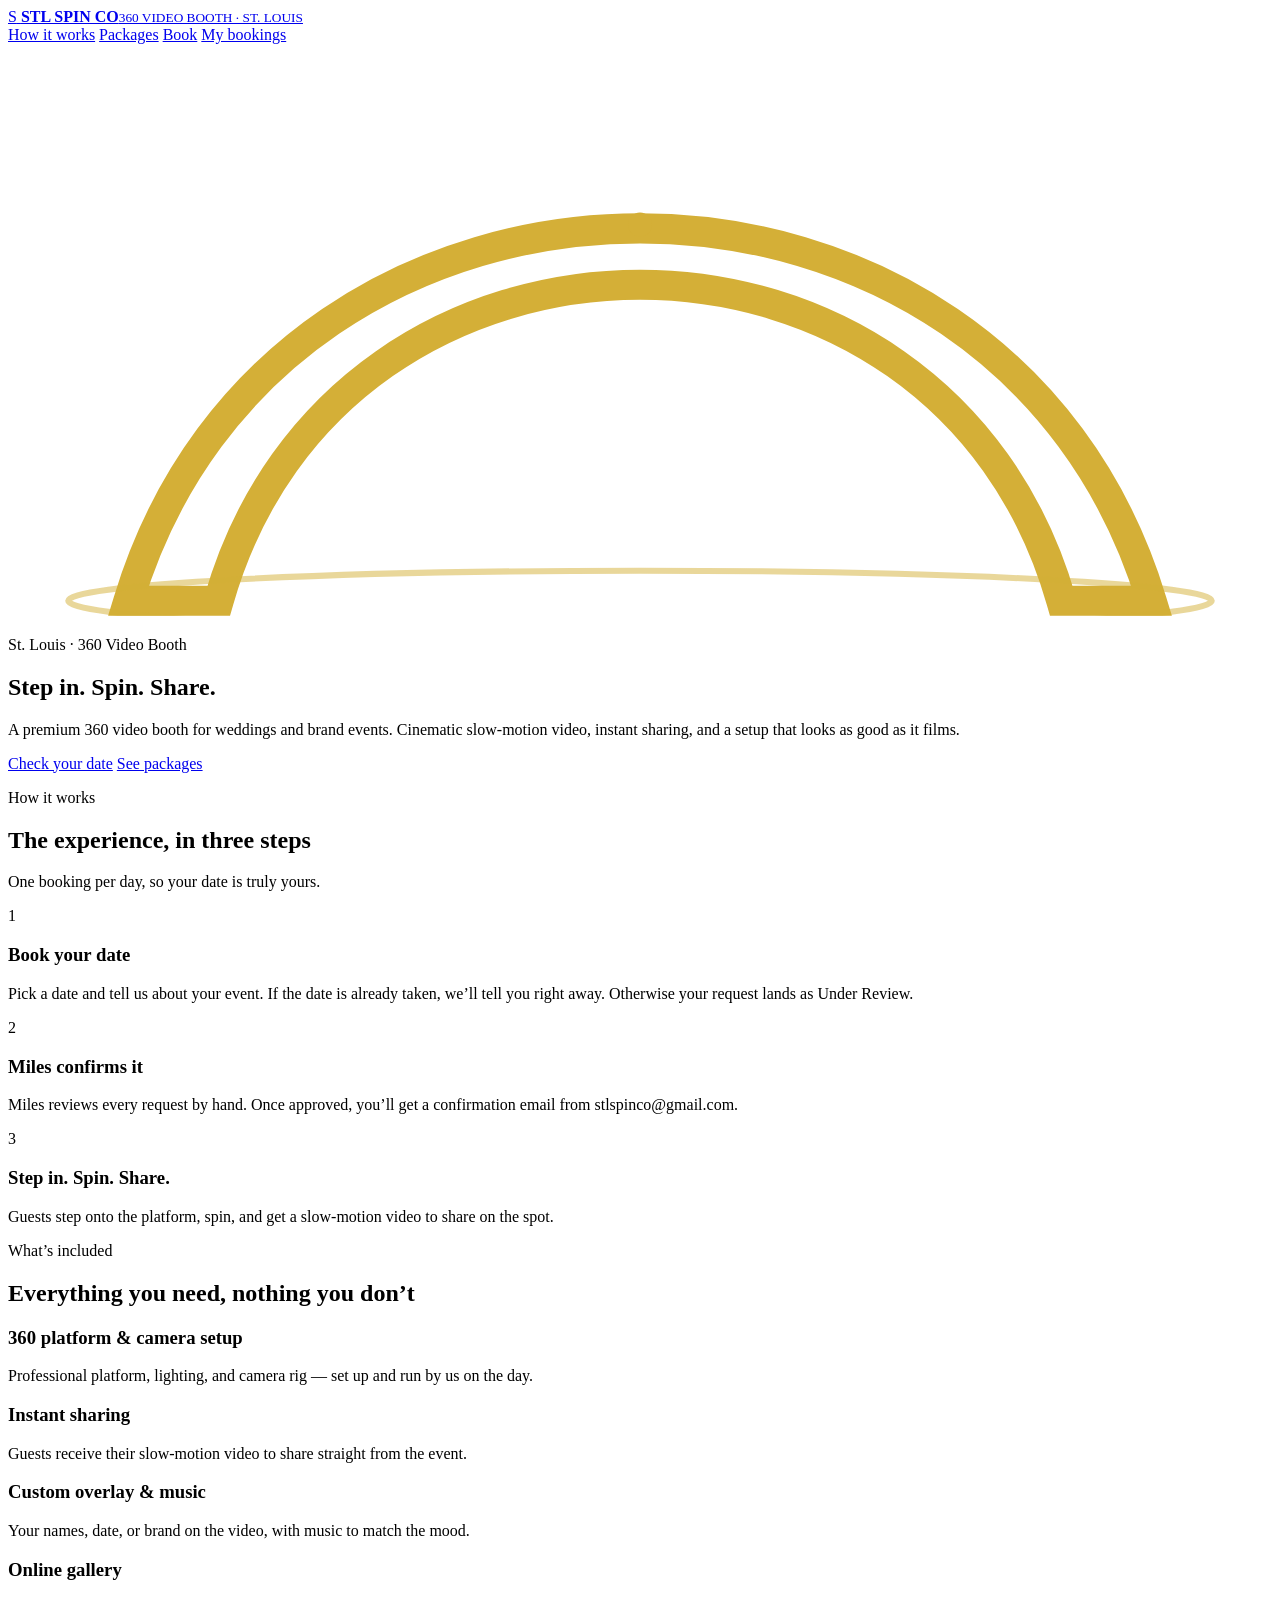
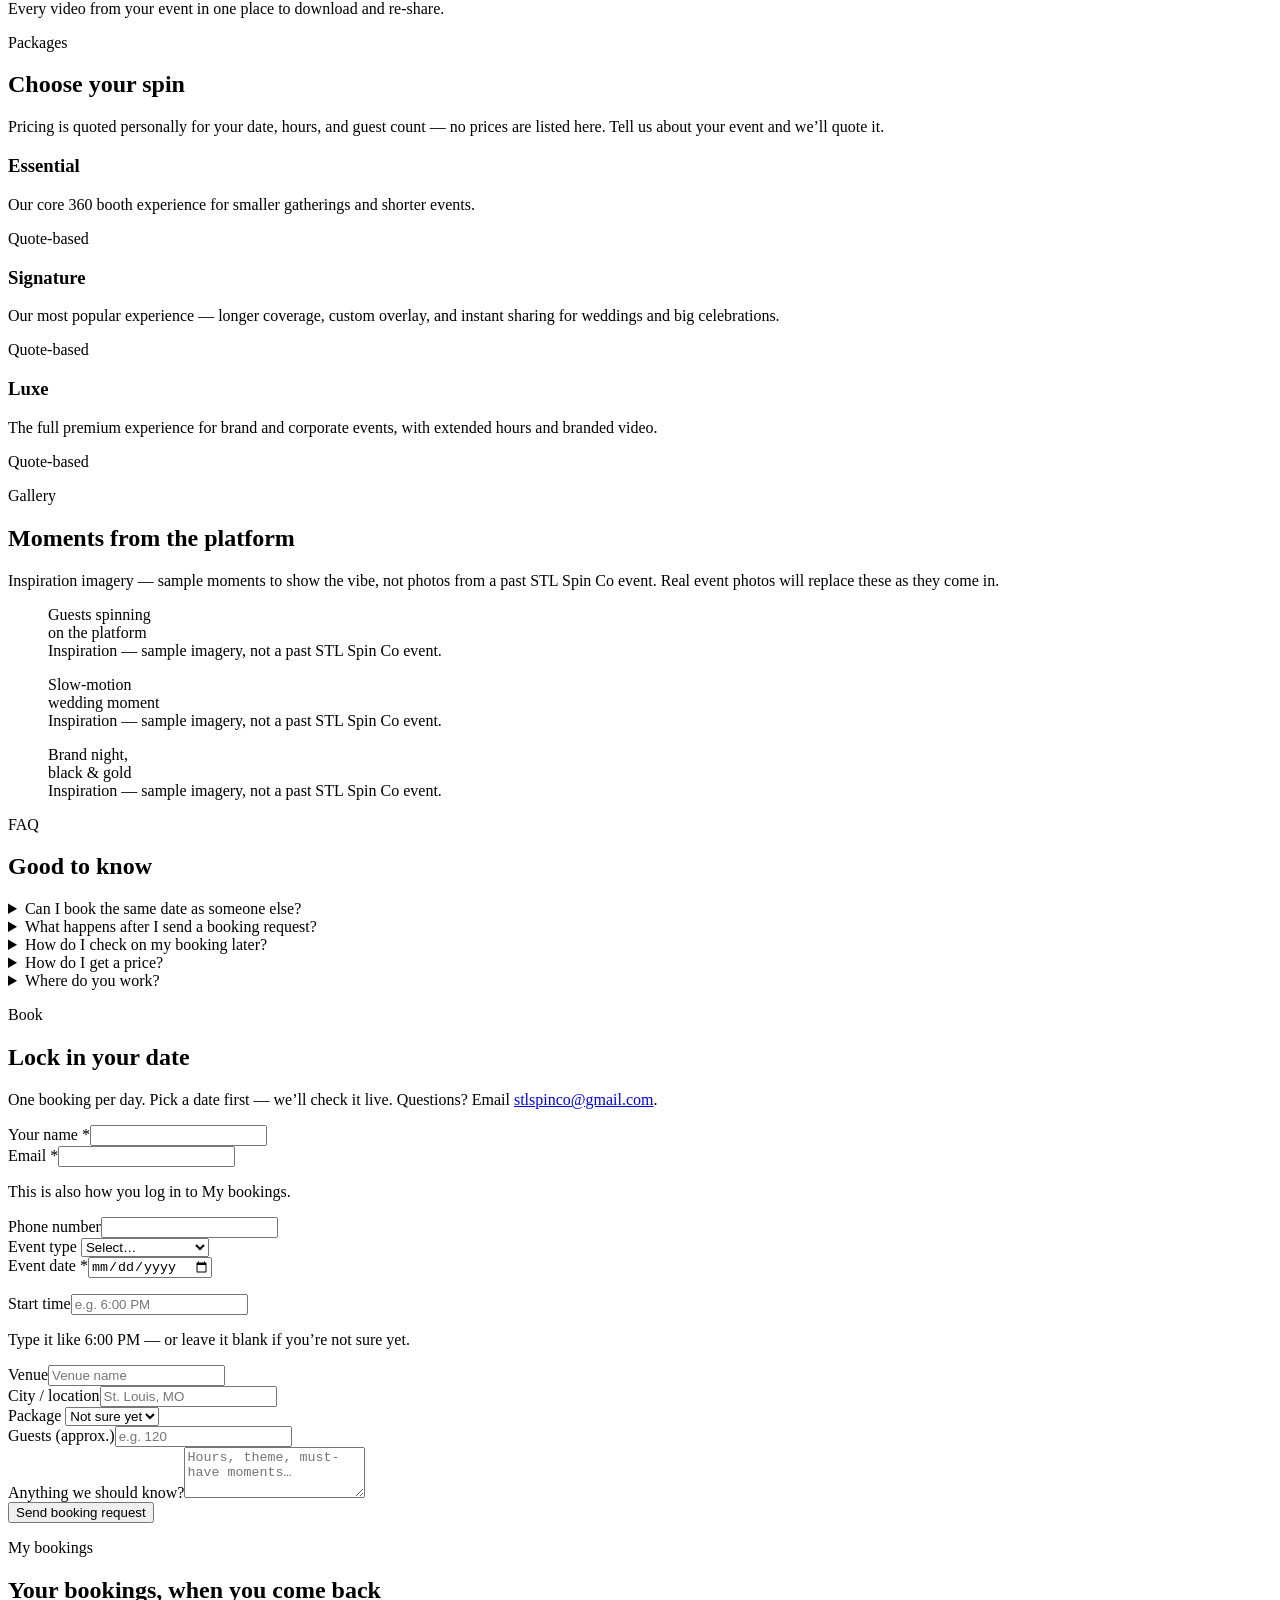
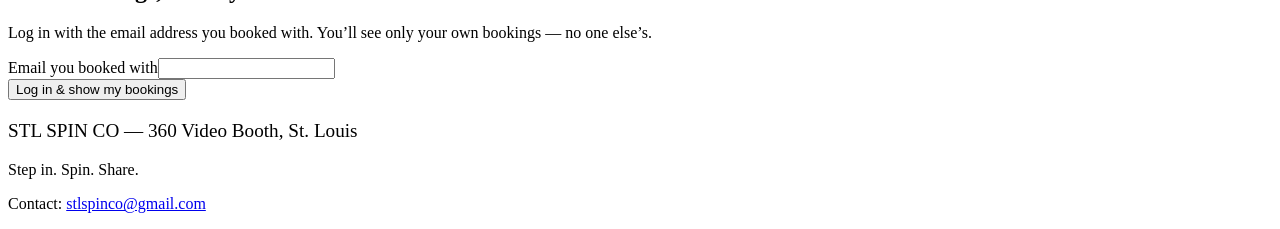
==== public/index.html @ 13b83026 "Add public site files" ====
<!DOCTYPE html>
<html lang="en">
<head>
<meta charset="utf-8">
<meta name="viewport" content="width=device-width, initial-scale=1">
<title>STL Spin Co — 360 Video Booth, St. Louis</title>
<meta name="description" content="STL Spin Co is a premium 360 video booth for weddings and brand events in St. Louis. Step in. Spin. Share.">
<link rel="stylesheet" href="/styles.css">
</head>
<body>
<header class="site">
  <div class="wrap">
    <a class="brand" href="/">
      <span class="mark">S</span>
      <span><b>STL SPIN CO</b><small>360 VIDEO BOOTH &middot; ST. LOUIS</small></span>
    </a>
    <nav>
      <a href="#how">How it works</a>
      <a href="#packages" class="hide-sm">Packages</a>
      <a href="#book">Book</a>
      <a href="#my-bookings">My bookings</a>
    </nav>
  </div>
</header>

<main>
  <!-- Hero -->
  <section class="hero">
    <div class="wrap">
      <!-- Gateway Arch motif, drawn in-page (no stock photo claimed as ours) -->
      <svg class="arch" viewBox="0 0 420 190" role="img" aria-label="Gateway Arch silhouette">
        <path d="M40 185 C 90 20, 330 20, 380 185 L 350 185 C 310 45, 110 45, 70 185 Z" fill="none" stroke="#d4af37" stroke-width="10"/>
        <ellipse cx="210" cy="185" rx="190" ry="10" fill="none" stroke="#d4af37" stroke-width="2" opacity=".5"/>
        <circle cx="210" cy="60" r="4" fill="#d4af37"/>
      </svg>
      <p class="eyebrow">St. Louis &middot; 360 Video Booth</p>
      <h1>Step in. Spin. <span class="gold">Share.</span></h1>
      <p class="lede">A premium 360 video booth for weddings and brand events. Cinematic slow-motion video, instant sharing, and a setup that looks as good as it films.</p>
      <a class="btn" href="#book">Check your date</a>
      <a class="btn ghost" href="#packages">See packages</a>
    </div>
  </section>

  <!-- How it works -->
  <section id="how">
    <div class="wrap">
      <p class="eyebrow">How it works</p>
      <h2>The experience, <span class="gold">in three steps</span></h2>
      <p class="sub">One booking per day, so your date is truly yours.</p>
      <div class="grid cols-3">
        <div class="card"><div class="step-num">1</div><h3>Book your date</h3><p>Pick a date and tell us about your event. If the date is already taken, we&rsquo;ll tell you right away. Otherwise your request lands as Under Review.</p></div>
        <div class="card"><div class="step-num">2</div><h3>Miles confirms it</h3><p>Miles reviews every request by hand. Once approved, you&rsquo;ll get a confirmation email from stlspinco@gmail.com.</p></div>
        <div class="card"><div class="step-num">3</div><h3>Step in. Spin. Share.</h3><p>Guests step onto the platform, spin, and get a slow-motion video to share on the spot.</p></div>
      </div>
    </div>
  </section>

  <!-- What's included -->
  <section id="included">
    <div class="wrap">
      <p class="eyebrow">What&rsquo;s included</p>
      <h2>Everything you need, <span class="gold">nothing you don&rsquo;t</span></h2>
      <div class="grid cols-2">
        <div class="card"><h3>360 platform &amp; camera setup</h3><p>Professional platform, lighting, and camera rig — set up and run by us on the day.</p></div>
        <div class="card"><h3>Instant sharing</h3><p>Guests receive their slow-motion video to share straight from the event.</p></div>
        <div class="card"><h3>Custom overlay &amp; music</h3><p>Your names, date, or brand on the video, with music to match the mood.</p></div>
        <div class="card"><h3>Online gallery</h3><p>Every video from your event in one place to download and re-share.</p></div>
      </div>
    </div>
  </section>

  <!-- Packages -->
  <section id="packages">
    <div class="wrap">
      <p class="eyebrow">Packages</p>
      <h2>Choose your <span class="gold">spin</span></h2>
      <p class="sub">Pricing is quoted personally for your date, hours, and guest count — no prices are listed here. Tell us about your event and we&rsquo;ll quote it.</p>
      <div class="grid cols-3">
        <div class="card"><h3>Essential</h3><p>Our core 360 booth experience for smaller gatherings and shorter events.</p><p class="price">Quote-based</p></div>
        <div class="card"><h3>Signature</h3><p>Our most popular experience — longer coverage, custom overlay, and instant sharing for weddings and big celebrations.</p><p class="price">Quote-based</p></div>
        <div class="card"><h3>Luxe</h3><p>The full premium experience for brand and corporate events, with extended hours and branded video.</p><p class="price">Quote-based</p></div>
      </div>
    </div>
  </section>

  <!-- Gallery — inspiration / sample imagery only -->
  <section id="gallery">
    <div class="wrap">
      <p class="eyebrow">Gallery</p>
      <h2>Moments from the <span class="gold">platform</span></h2>
      <p class="sub">Inspiration imagery — sample moments to show the vibe, not photos from a past STL Spin Co event. Real event photos will replace these as they come in.</p>
      <div class="grid cols-3 gallery">
        <figure><div class="ph">Guests spinning<br>on the platform</div><figcaption>Inspiration — sample imagery, not a past STL Spin Co event.</figcaption></figure>
        <figure><div class="ph">Slow-motion<br>wedding moment</div><figcaption>Inspiration — sample imagery, not a past STL Spin Co event.</figcaption></figure>
        <figure><div class="ph">Brand night,<br>black &amp; gold</div><figcaption>Inspiration — sample imagery, not a past STL Spin Co event.</figcaption></figure>
      </div>
    </div>
  </section>

  <!-- FAQ -->
  <section id="faq">
    <div class="wrap">
      <p class="eyebrow">FAQ</p>
      <h2>Good to know</h2>
      <details><summary>Can I book the same date as someone else?</summary><p>No — we take one booking per day. If your date is already taken, the form will tell you right away and your request will be auto-declined.</p></details>
      <details><summary>What happens after I send a booking request?</summary><p>It lands as Under Review. Miles reviews it by hand and, once approved, you&rsquo;ll get a confirmation email from <a href="mailto:stlspinco@gmail.com">stlspinco@gmail.com</a>.</p></details>
      <details><summary>How do I check on my booking later?</summary><p>Use My bookings below — log in with the email address you booked with and you&rsquo;ll see only your own bookings and their status.</p></details>
      <details><summary>How do I get a price?</summary><p>Pricing is quoted personally. Send a booking request with your date, hours, and guest count, or email <a href="mailto:stlspinco@gmail.com">stlspinco@gmail.com</a>.</p></details>
      <details><summary>Where do you work?</summary><p>St. Louis and the surrounding area.</p></details>
    </div>
  </section>

  <!-- Booking form -->
  <section id="book">
    <div class="wrap">
      <p class="eyebrow">Book</p>
      <h2>Lock in your <span class="gold">date</span></h2>
      <p class="sub">One booking per day. Pick a date first — we&rsquo;ll check it live. Questions? Email <a href="mailto:stlspinco@gmail.com">stlspinco@gmail.com</a>.</p>
      <form id="booking-form">
        <div class="form-grid">
          <div><label for="f-name">Your name *</label><input id="f-name" name="name" required autocomplete="name"></div>
          <div><label for="f-email">Email *</label><input id="f-email" name="email" type="email" required autocomplete="email"><p class="hint">This is also how you log in to My bookings.</p></div>
          <div><label for="f-phone">Phone number</label><input id="f-phone" name="phone" type="tel" autocomplete="tel"></div>
          <div><label for="f-type">Event type</label>
            <select id="f-type" name="eventType">
              <option value="">Select…</option><option>Wedding</option><option>Corporate / Brand</option><option>Birthday</option><option>Party</option><option>Other</option>
            </select>
          </div>
          <div><label for="f-date">Event date *</label><input id="f-date" name="eventDate" type="date" required><p class="hint" id="date-hint"></p></div>
          <div><label for="f-time">Start time</label><input id="f-time" name="startTime" type="text" placeholder="e.g. 6:00 PM"><p class="hint">Type it like 6:00 PM — or leave it blank if you&rsquo;re not sure yet.</p></div>
          <div><label for="f-venue">Venue</label><input id="f-venue" name="venue" placeholder="Venue name"></div>
          <div><label for="f-city">City / location</label><input id="f-city" name="city" placeholder="St. Louis, MO"></div>
          <div><label for="f-package">Package</label>
            <select id="f-package" name="package">
              <option value="">Not sure yet</option><option>Essential</option><option>Signature</option><option>Luxe</option>
            </select>
          </div>
          <div><label for="f-guests">Guests (approx.)</label><input id="f-guests" name="guests" inputmode="numeric" placeholder="e.g. 120"></div>
        </div>
        <div><label for="f-message">Anything we should know?</label><textarea id="f-message" name="message" rows="3" placeholder="Hours, theme, must-have moments…"></textarea></div>
        <div><button class="btn" type="submit" id="submit-btn">Send booking request</button></div>
      </form>
      <div class="notice" id="booking-notice" role="status"></div>
    </div>
  </section>

  <!-- My bookings -->
  <section id="my-bookings">
    <div class="wrap">
      <p class="eyebrow">My bookings</p>
      <h2>Your bookings, <span class="gold">when you come back</span></h2>
      <p class="sub">Log in with the email address you booked with. You&rsquo;ll see only your own bookings — no one else&rsquo;s.</p>
      <form id="my-bookings-form">
        <div class="form-grid">
          <div><label for="m-email">Email you booked with</label><input id="m-email" type="email" required autocomplete="email"></div>
          <div style="align-self:end"><button class="btn" type="submit">Log in &amp; show my bookings</button></div>
        </div>
      </form>
      <div class="notice" id="my-notice" role="status"></div>
      <div id="my-list" style="margin-top:20px"></div>
    </div>
  </section>
</main>

<footer>
  <div class="wrap">
    <p class="serif" style="font-size:1.2rem;color:var(--ivory)">STL SPIN CO — 360 Video Booth, St. Louis</p>
    <p>Step in. Spin. Share.</p>
    <p>Contact: <a href="mailto:stlspinco@gmail.com">stlspinco@gmail.com</a></p>
  </div>
</footer>

<script src="/app.js"></script>
</body>
</html>
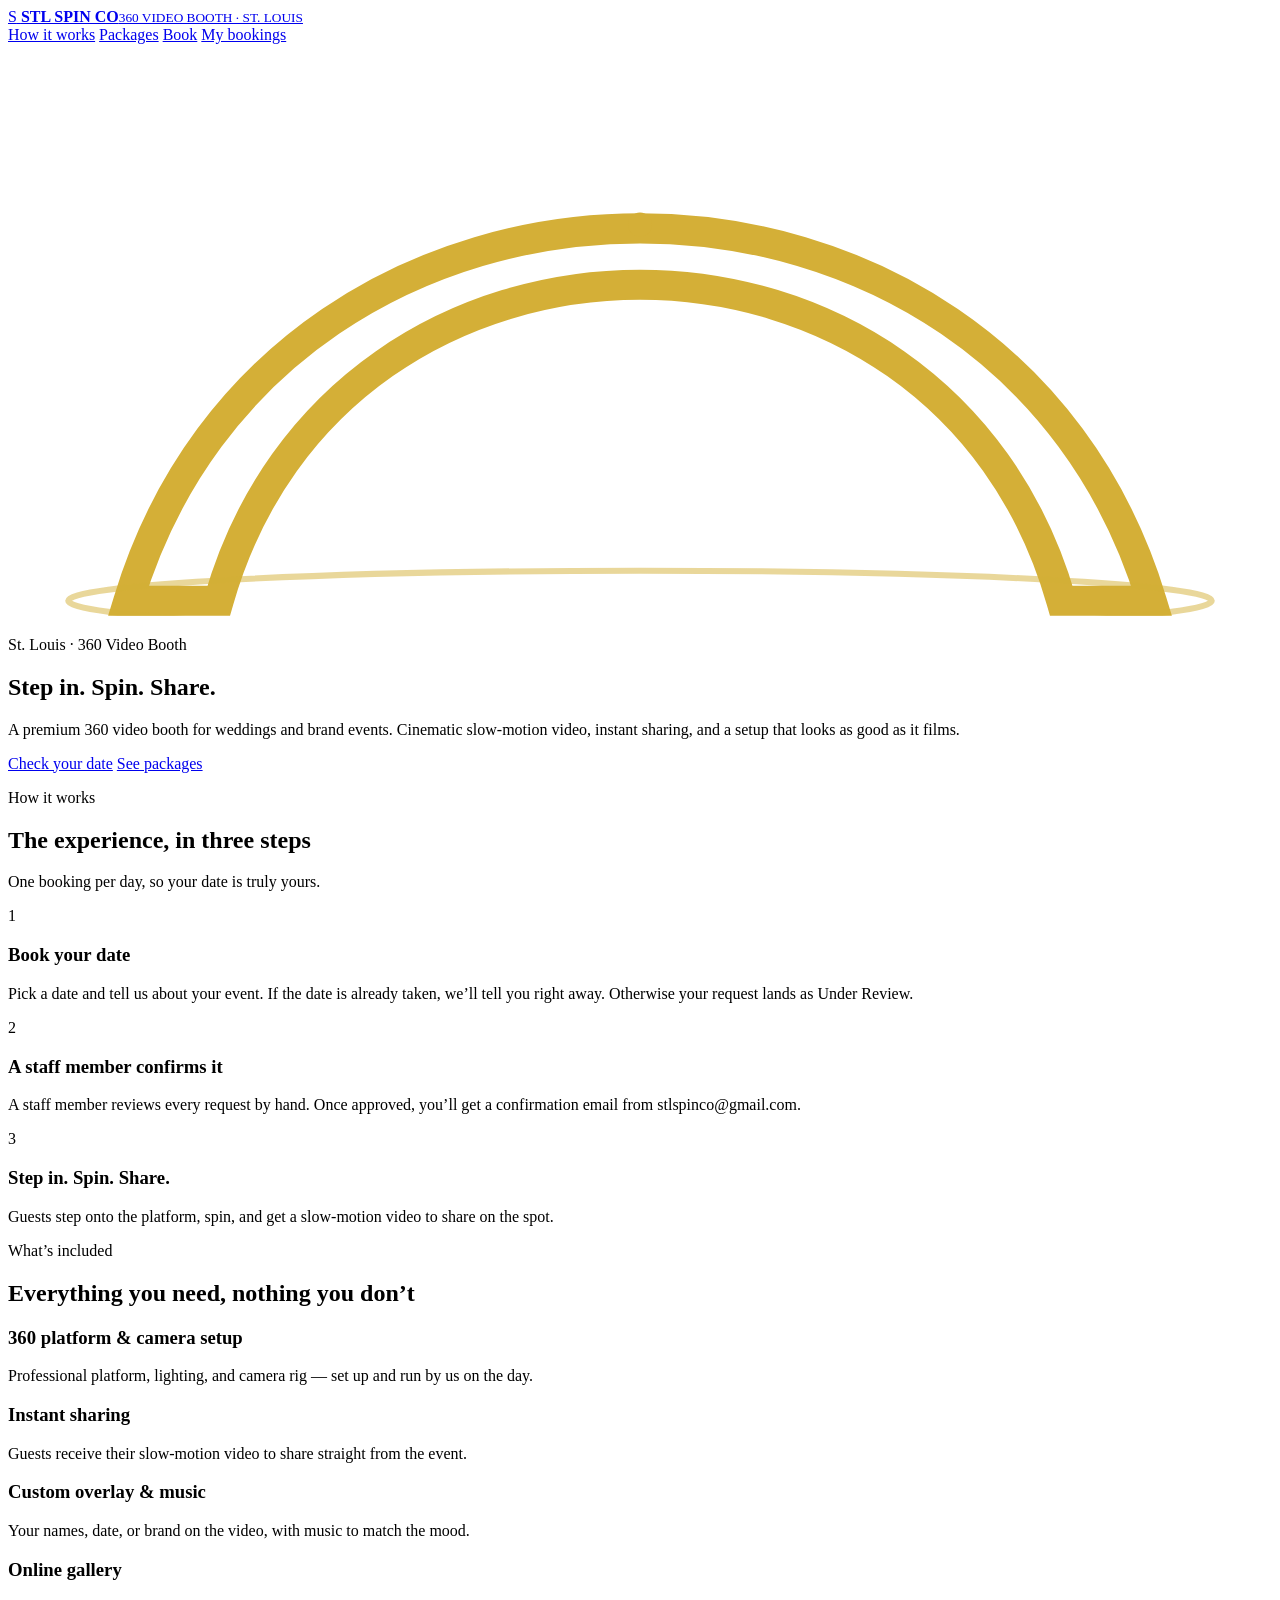
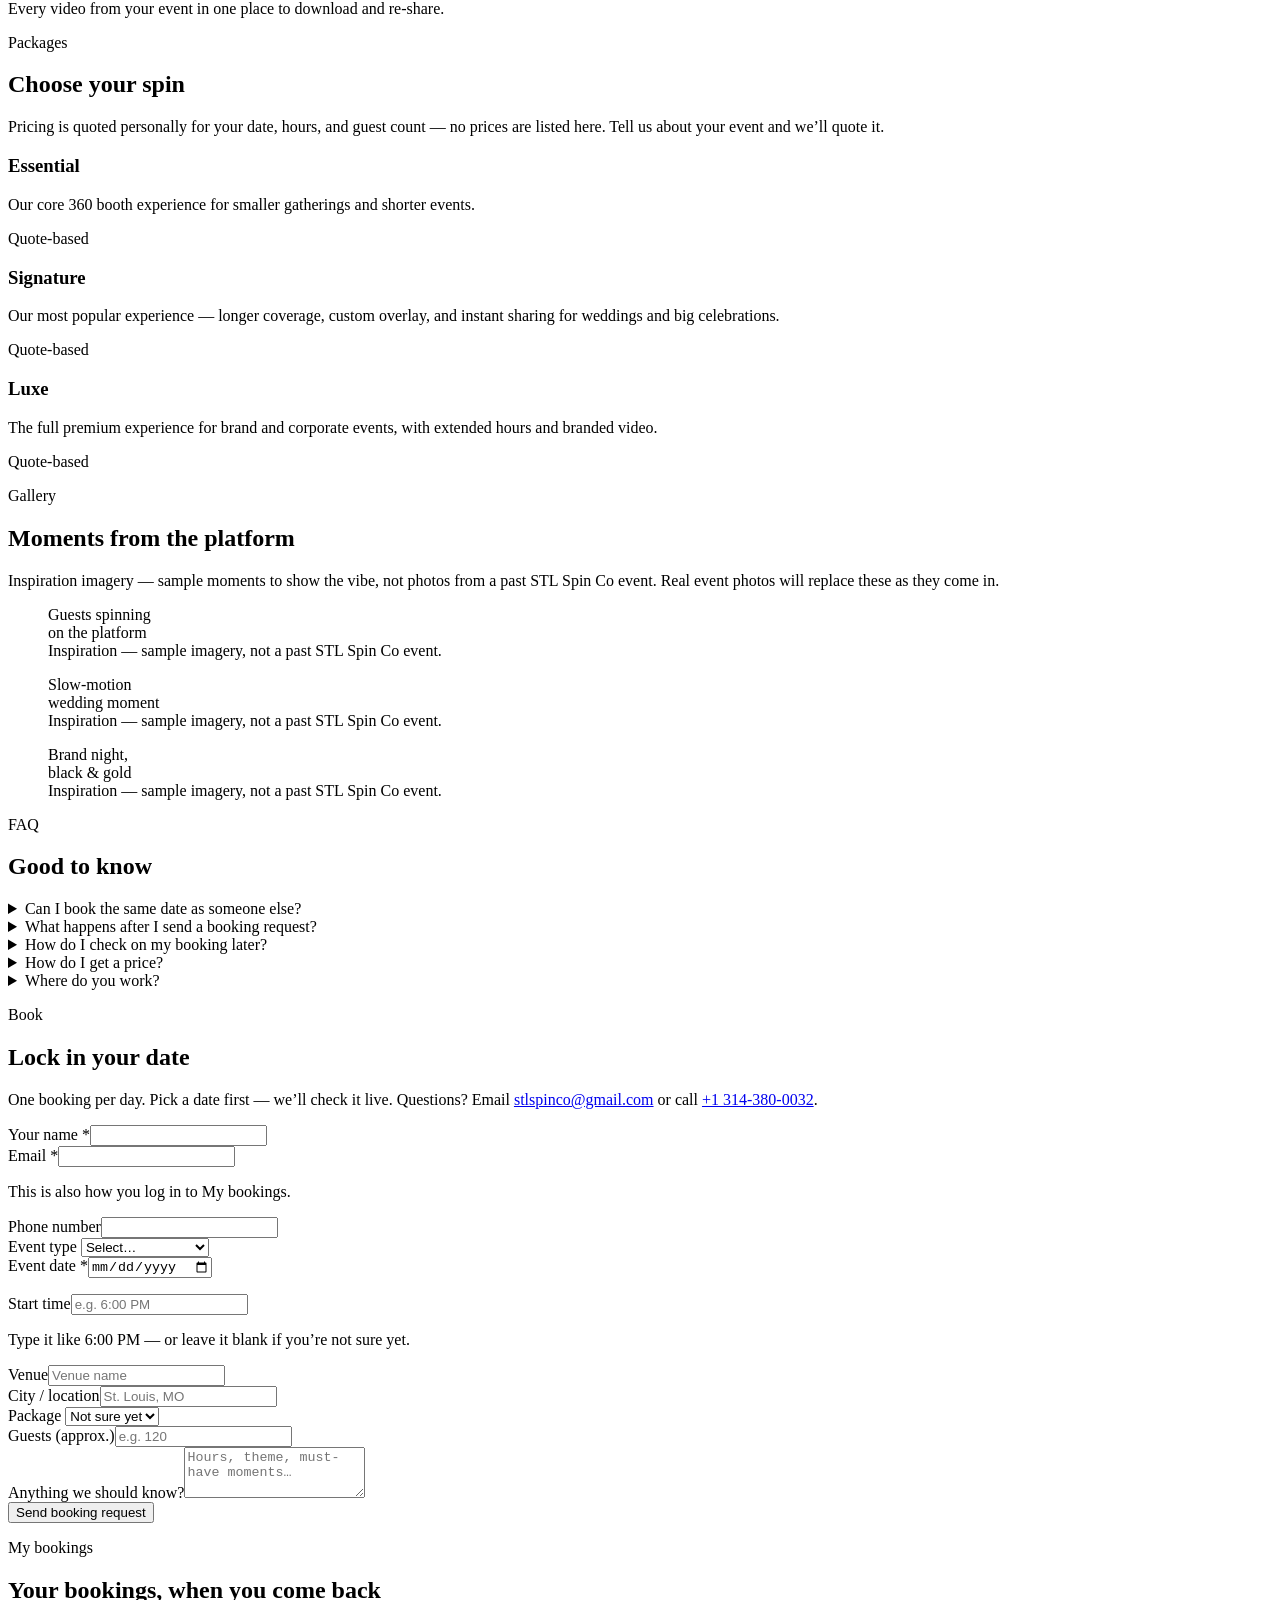
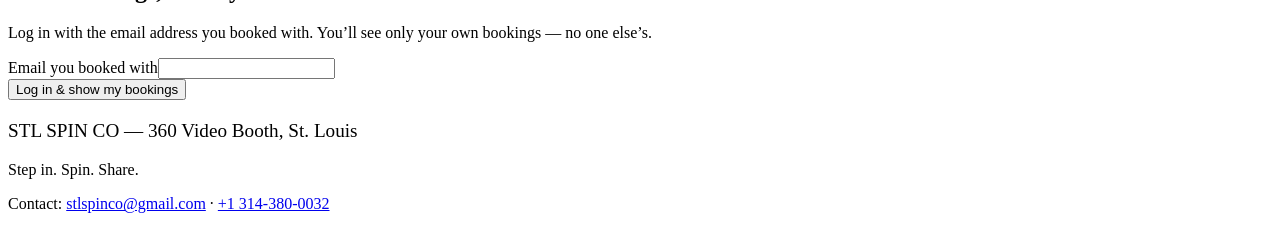
==== commit 92096a8b: "Add business phone number and remove owner name from site" ====
--- a/public/index.html
+++ b/public/index.html
@@ -49,7 +49,7 @@
       <p class="sub">One booking per day, so your date is truly yours.</p>
       <div class="grid cols-3">
         <div class="card"><div class="step-num">1</div><h3>Book your date</h3><p>Pick a date and tell us about your event. If the date is already taken, we&rsquo;ll tell you right away. Otherwise your request lands as Under Review.</p></div>
-        <div class="card"><div class="step-num">2</div><h3>Miles confirms it</h3><p>Miles reviews every request by hand. Once approved, you&rsquo;ll get a confirmation email from stlspinco@gmail.com.</p></div>
+        <div class="card"><div class="step-num">2</div><h3>A staff member confirms it</h3><p>A staff member reviews every request by hand. Once approved, you&rsquo;ll get a confirmation email from stlspinco@gmail.com.</p></div>
         <div class="card"><div class="step-num">3</div><h3>Step in. Spin. Share.</h3><p>Guests step onto the platform, spin, and get a slow-motion video to share on the spot.</p></div>
       </div>
     </div>
@@ -103,9 +103,9 @@
       <p class="eyebrow">FAQ</p>
       <h2>Good to know</h2>
       <details><summary>Can I book the same date as someone else?</summary><p>No — we take one booking per day. If your date is already taken, the form will tell you right away and your request will be auto-declined.</p></details>
-      <details><summary>What happens after I send a booking request?</summary><p>It lands as Under Review. Miles reviews it by hand and, once approved, you&rsquo;ll get a confirmation email from <a href="mailto:stlspinco@gmail.com">stlspinco@gmail.com</a>.</p></details>
+      <details><summary>What happens after I send a booking request?</summary><p>It lands as Under Review. A staff member reviews it by hand and, once approved, you&rsquo;ll get a confirmation email from <a href="mailto:stlspinco@gmail.com">stlspinco@gmail.com</a>.</p></details>
       <details><summary>How do I check on my booking later?</summary><p>Use My bookings below — log in with the email address you booked with and you&rsquo;ll see only your own bookings and their status.</p></details>
-      <details><summary>How do I get a price?</summary><p>Pricing is quoted personally. Send a booking request with your date, hours, and guest count, or email <a href="mailto:stlspinco@gmail.com">stlspinco@gmail.com</a>.</p></details>
+      <details><summary>How do I get a price?</summary><p>Pricing is quoted personally. Send a booking request with your date, hours, and guest count, or email <a href="mailto:stlspinco@gmail.com">stlspinco@gmail.com</a> or call <a href="tel:+13143800032">+1 314-380-0032</a>.</p></details>
       <details><summary>Where do you work?</summary><p>St. Louis and the surrounding area.</p></details>
     </div>
   </section>
@@ -115,7 +115,7 @@
     <div class="wrap">
       <p class="eyebrow">Book</p>
       <h2>Lock in your <span class="gold">date</span></h2>
-      <p class="sub">One booking per day. Pick a date first — we&rsquo;ll check it live. Questions? Email <a href="mailto:stlspinco@gmail.com">stlspinco@gmail.com</a>.</p>
+      <p class="sub">One booking per day. Pick a date first — we&rsquo;ll check it live. Questions? Email <a href="mailto:stlspinco@gmail.com">stlspinco@gmail.com</a> or call <a href="tel:+13143800032">+1 314-380-0032</a>.</p>
       <form id="booking-form">
         <div class="form-grid">
           <div><label for="f-name">Your name *</label><input id="f-name" name="name" required autocomplete="name"></div>
@@ -166,7 +166,7 @@
   <div class="wrap">
     <p class="serif" style="font-size:1.2rem;color:var(--ivory)">STL SPIN CO — 360 Video Booth, St. Louis</p>
     <p>Step in. Spin. Share.</p>
-    <p>Contact: <a href="mailto:stlspinco@gmail.com">stlspinco@gmail.com</a></p>
+    <p>Contact: <a href="mailto:stlspinco@gmail.com">stlspinco@gmail.com</a> &middot; <a href="tel:+13143800032">+1 314-380-0032</a></p>
   </div>
 </footer>
 
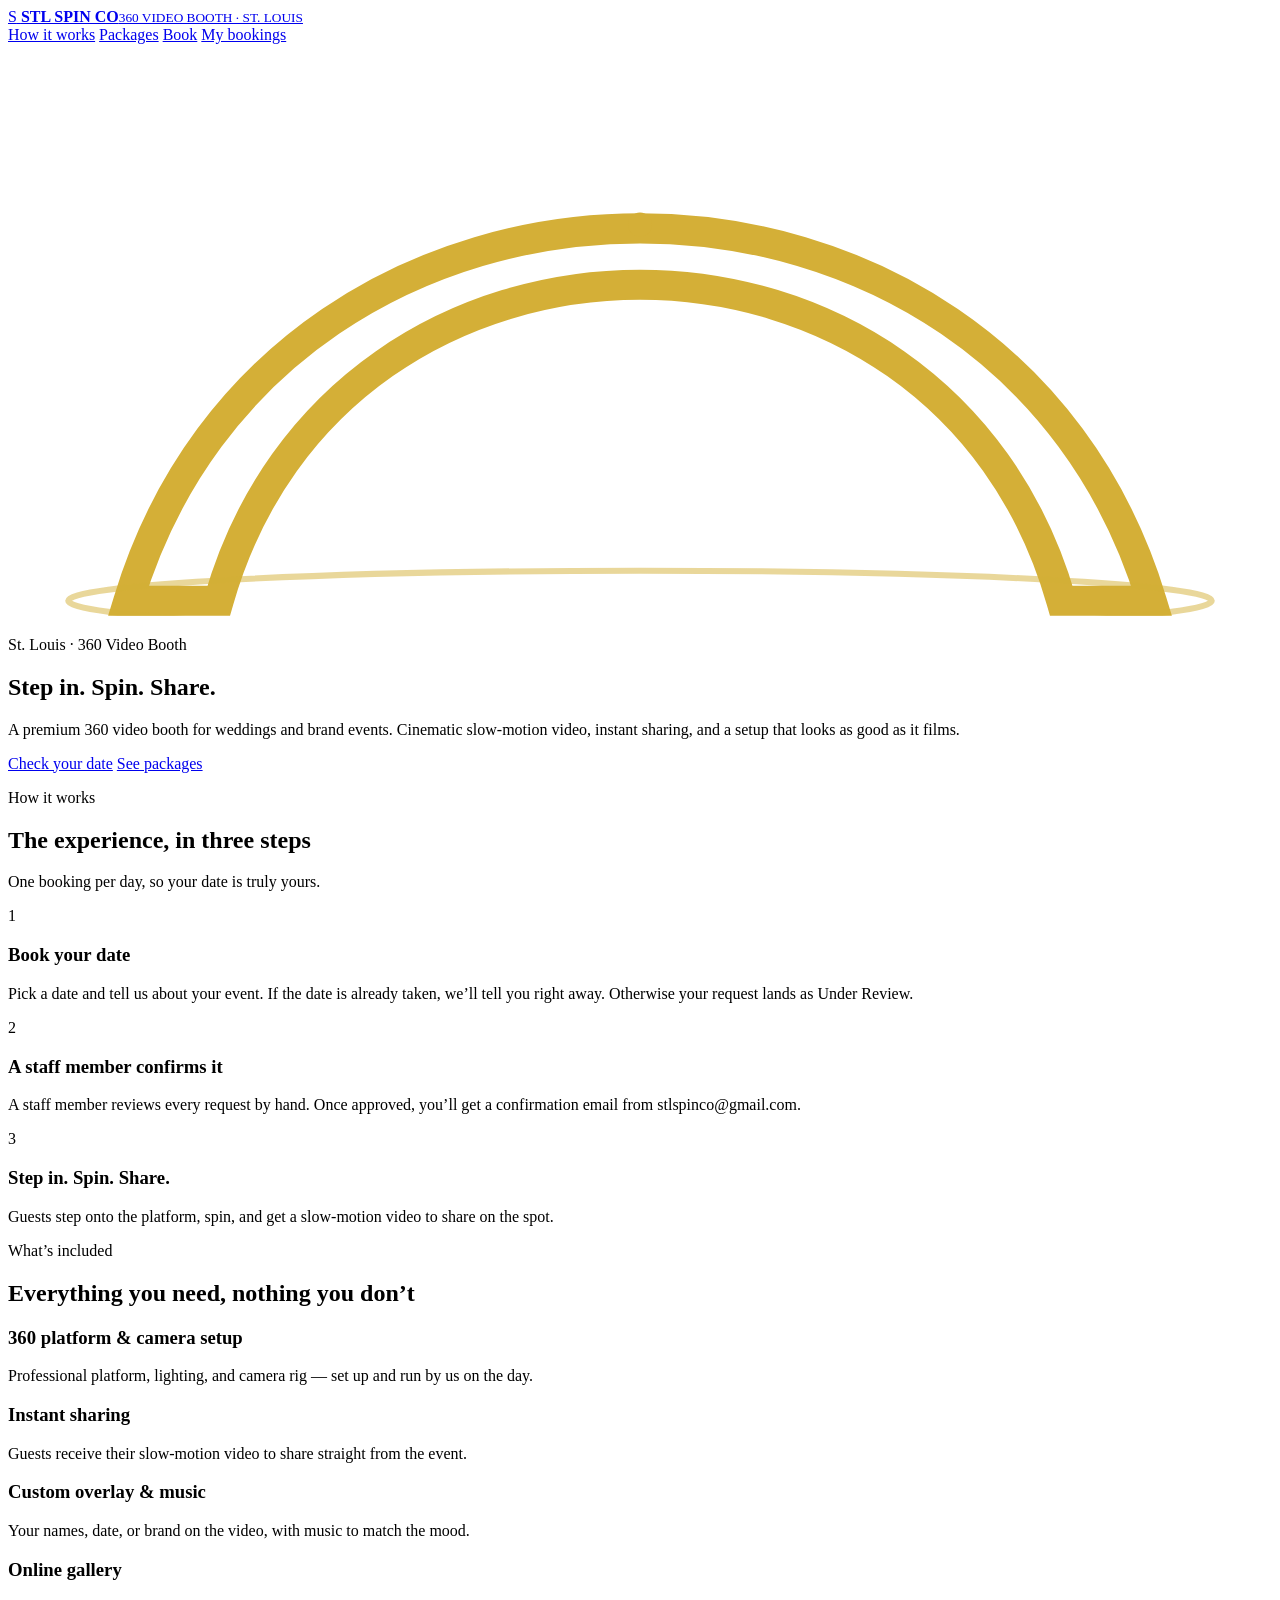
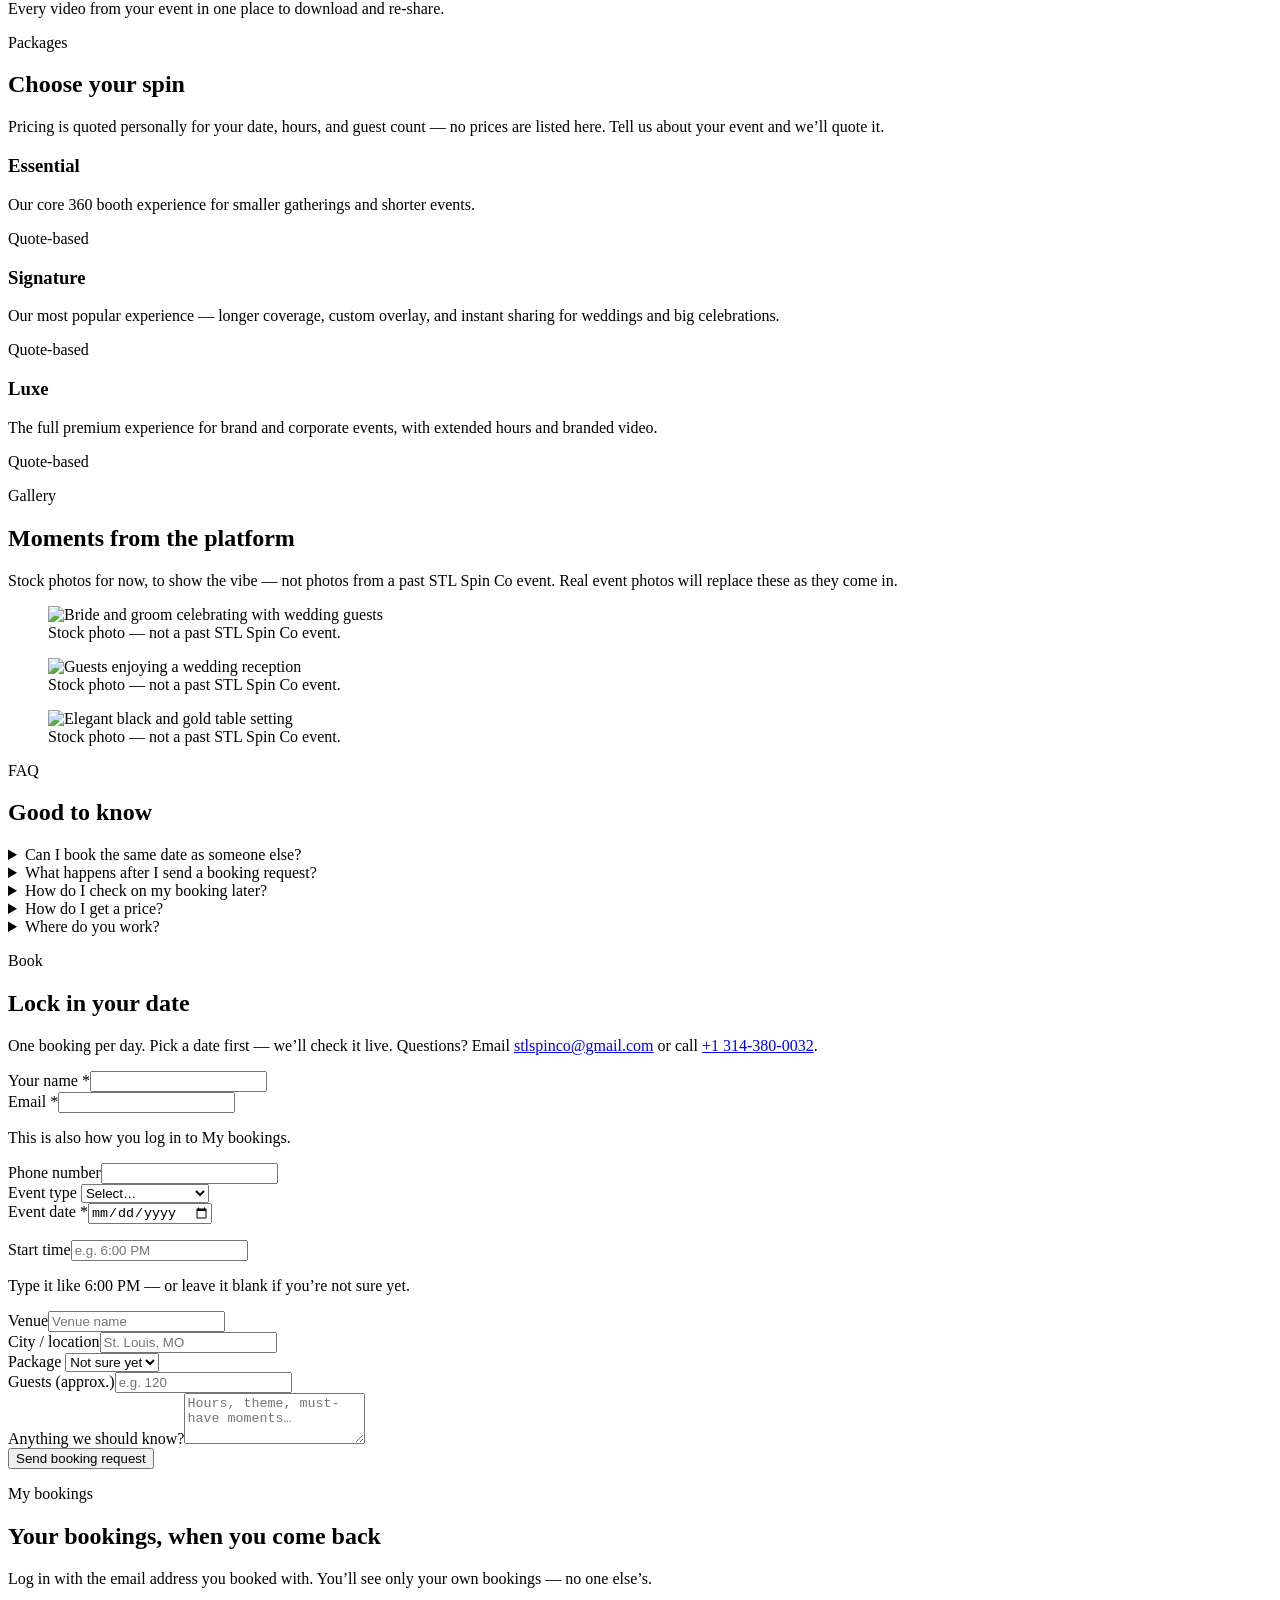
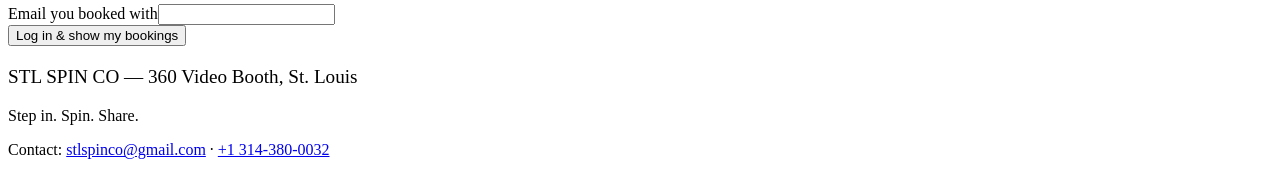
==== commit 49ca2184: "Add free stock photos to gallery" ====
--- a/public/index.html
+++ b/public/index.html
@@ -5,6 +5,9 @@
 <meta name="viewport" content="width=device-width, initial-scale=1">
 <title>STL Spin Co — 360 Video Booth, St. Louis</title>
 <meta name="description" content="STL Spin Co is a premium 360 video booth for weddings and brand events in St. Louis. Step in. Spin. Share.">
+<link rel="icon" href="/favicon.ico" sizes="any">
+<link rel="icon" type="image/png" sizes="32x32" href="/favicon-32.png">
+<link rel="apple-touch-icon" href="/apple-touch-icon.png">
 <link rel="stylesheet" href="/styles.css">
 </head>
 <body>
@@ -83,16 +86,16 @@
     </div>
   </section>
 
-  <!-- Gallery — inspiration / sample imagery only -->
+  <!-- Gallery — free stock photos for now -->
   <section id="gallery">
     <div class="wrap">
       <p class="eyebrow">Gallery</p>
       <h2>Moments from the <span class="gold">platform</span></h2>
-      <p class="sub">Inspiration imagery — sample moments to show the vibe, not photos from a past STL Spin Co event. Real event photos will replace these as they come in.</p>
+      <p class="sub">Stock photos for now, to show the vibe — not photos from a past STL Spin Co event. Real event photos will replace these as they come in.</p>
       <div class="grid cols-3 gallery">
-        <figure><div class="ph">Guests spinning<br>on the platform</div><figcaption>Inspiration — sample imagery, not a past STL Spin Co event.</figcaption></figure>
-        <figure><div class="ph">Slow-motion<br>wedding moment</div><figcaption>Inspiration — sample imagery, not a past STL Spin Co event.</figcaption></figure>
-        <figure><div class="ph">Brand night,<br>black &amp; gold</div><figcaption>Inspiration — sample imagery, not a past STL Spin Co event.</figcaption></figure>
+        <figure><img src="/gallery/pexels-11359860.jpg" alt="Bride and groom celebrating with wedding guests" loading="lazy"><figcaption>Stock photo — not a past STL Spin Co event.</figcaption></figure>
+        <figure><img src="/gallery/pexels-8063134.jpg" alt="Guests enjoying a wedding reception" loading="lazy"><figcaption>Stock photo — not a past STL Spin Co event.</figcaption></figure>
+        <figure><img src="/gallery/pexels-4717566.jpg" alt="Elegant black and gold table setting" loading="lazy"><figcaption>Stock photo — not a past STL Spin Co event.</figcaption></figure>
       </div>
     </div>
   </section>
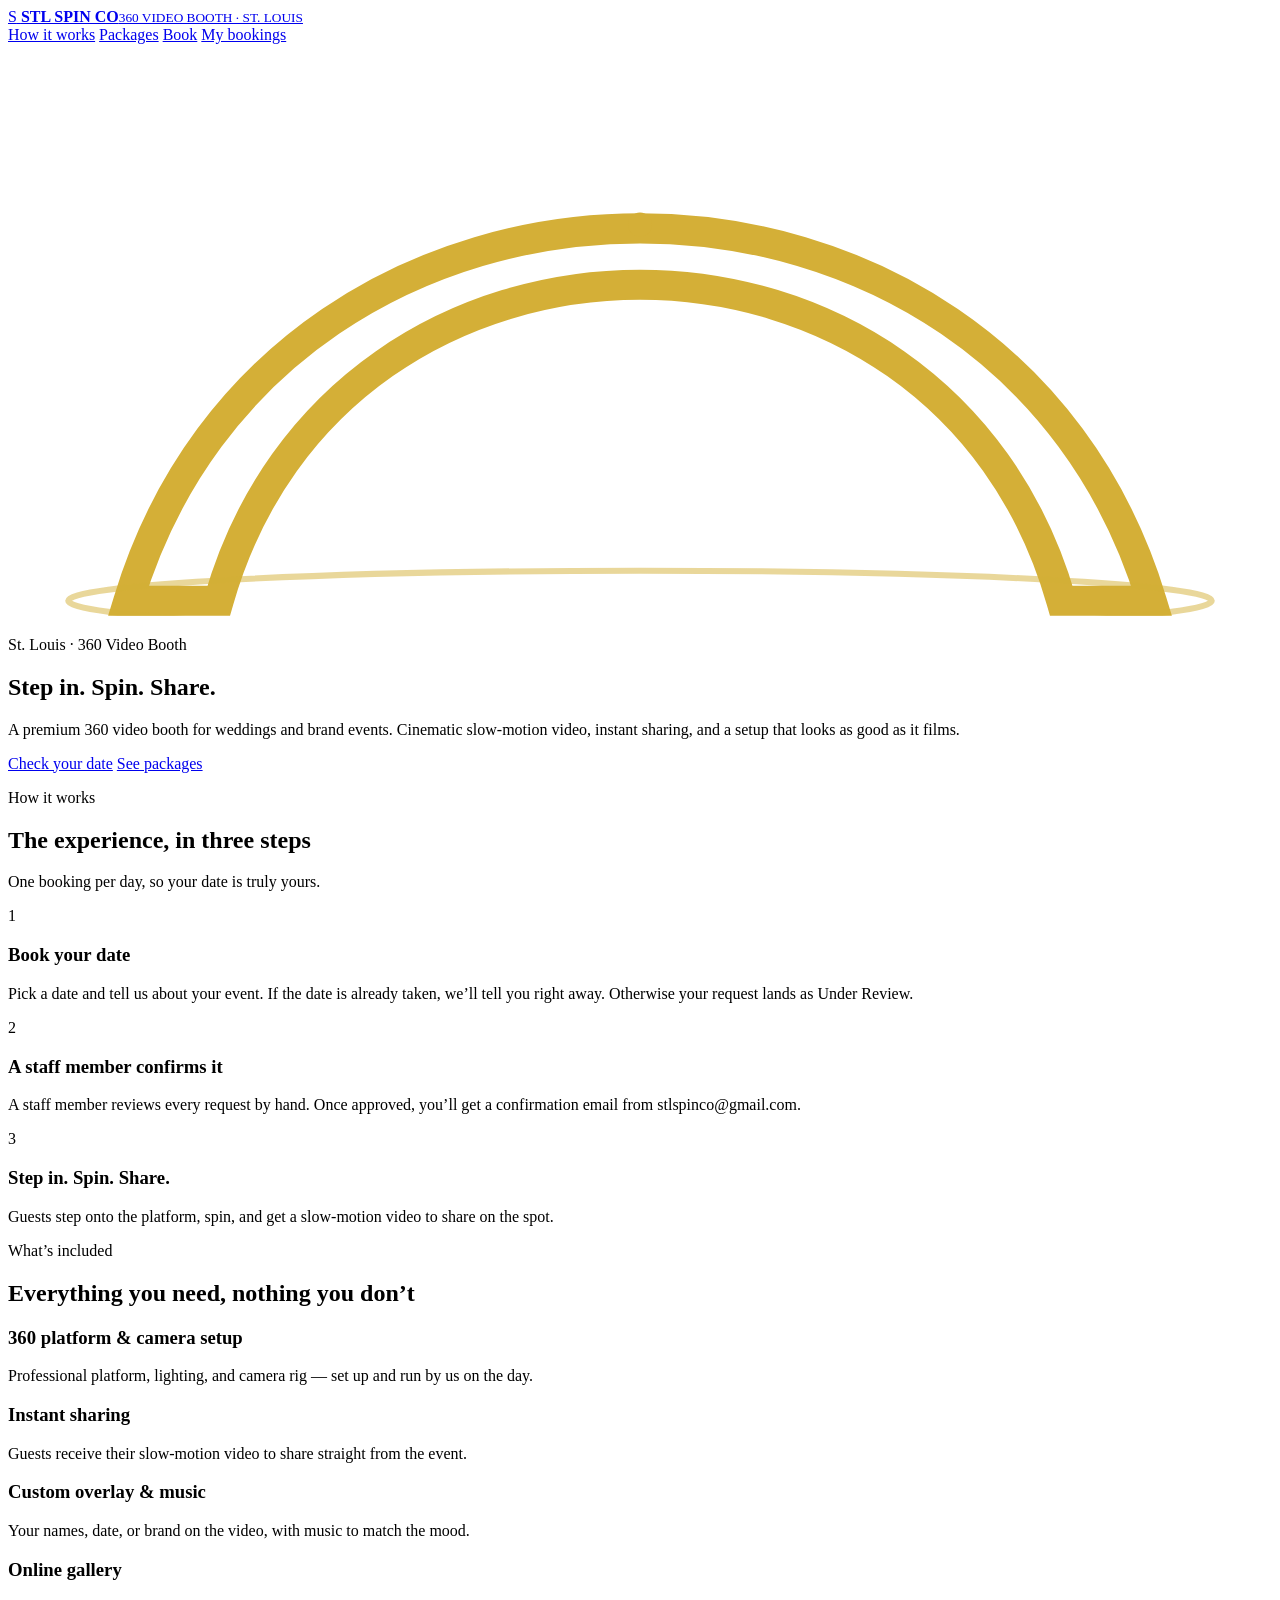
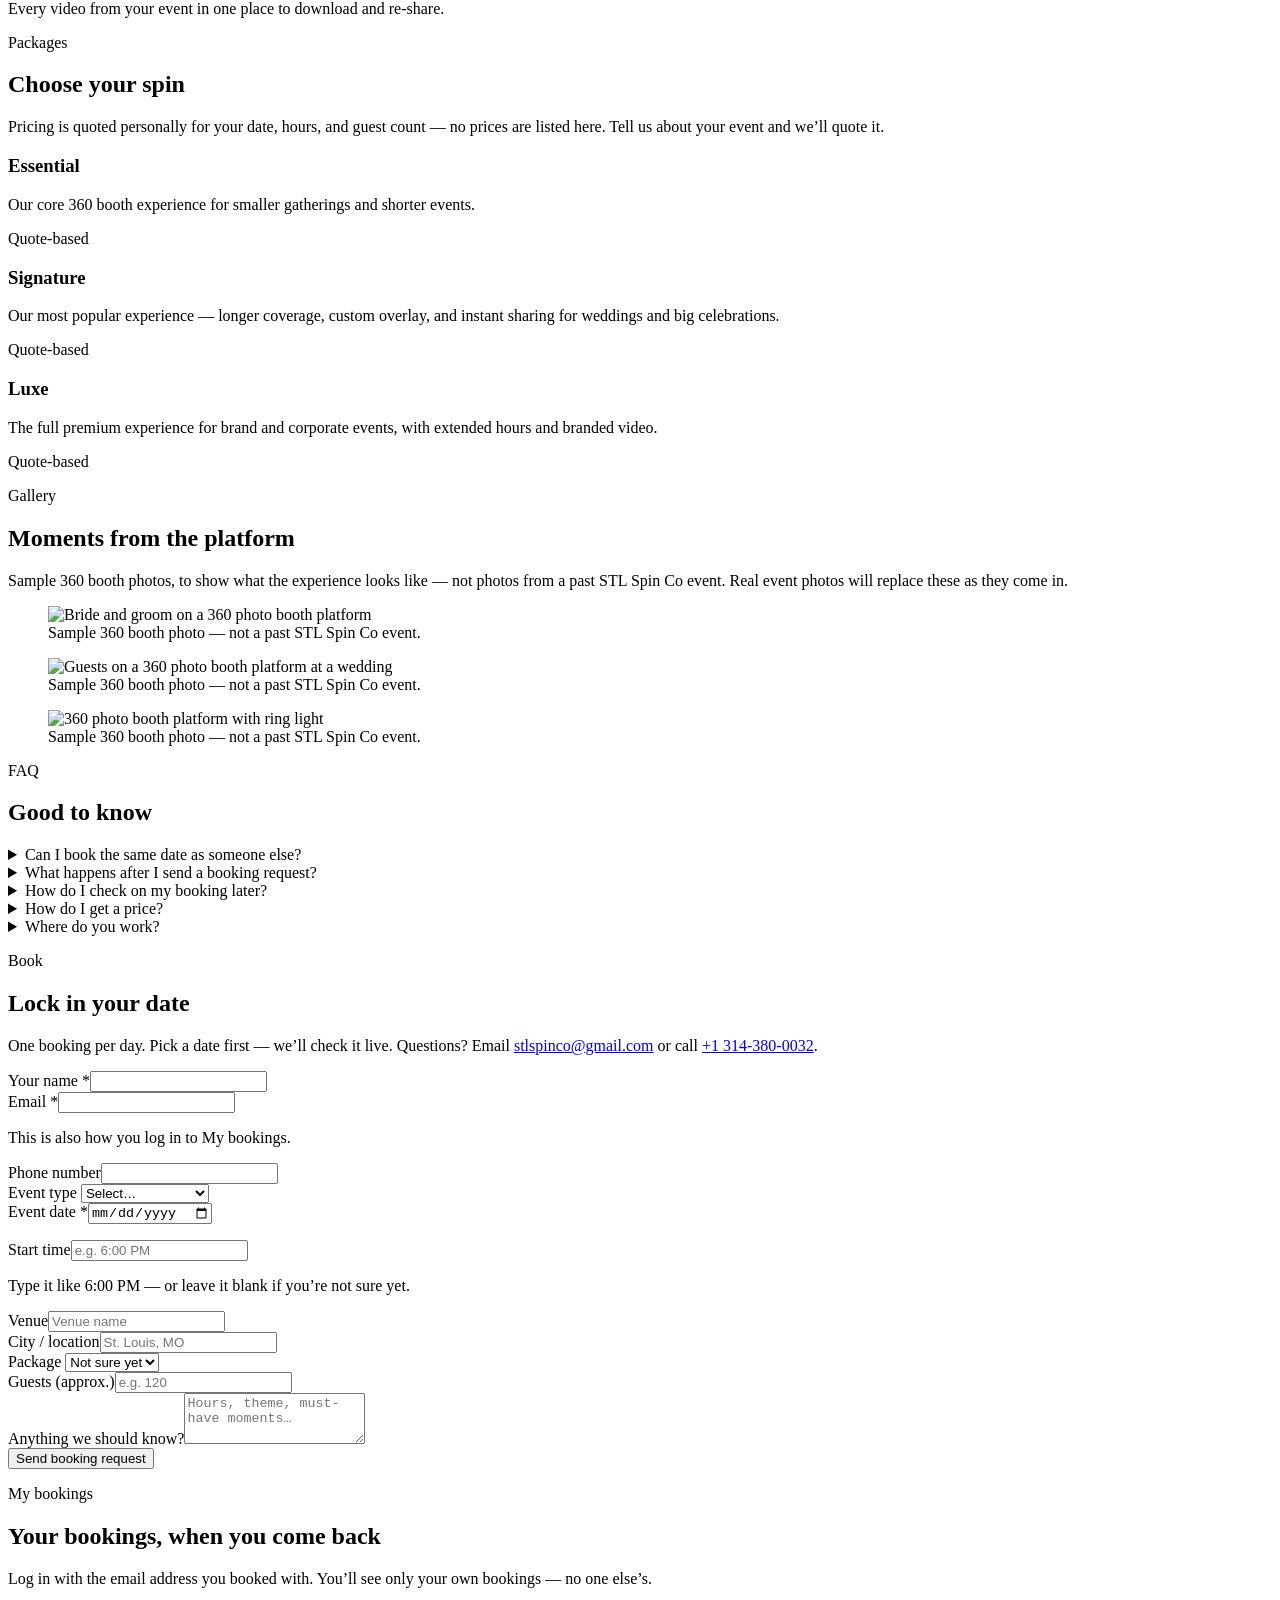
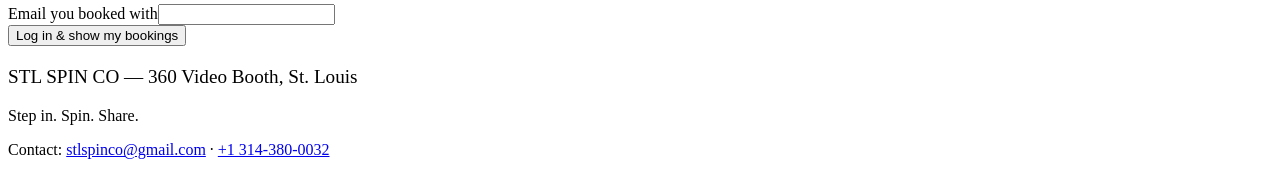
==== commit 54a09955: "Use 360 booth sample photos in gallery" ====
--- a/public/index.html
+++ b/public/index.html
@@ -8,6 +8,8 @@
 <link rel="icon" href="/favicon.ico" sizes="any">
 <link rel="icon" type="image/png" sizes="32x32" href="/favicon-32.png">
 <link rel="apple-touch-icon" href="/apple-touch-icon.png">
+<link rel="manifest" href="/manifest.json">
+<meta name="theme-color" content="#0b0a08">
 <link rel="stylesheet" href="/styles.css">
 </head>
 <body>
@@ -91,11 +93,11 @@
     <div class="wrap">
       <p class="eyebrow">Gallery</p>
       <h2>Moments from the <span class="gold">platform</span></h2>
-      <p class="sub">Stock photos for now, to show the vibe — not photos from a past STL Spin Co event. Real event photos will replace these as they come in.</p>
+      <p class="sub">Sample 360 booth photos, to show what the experience looks like — not photos from a past STL Spin Co event. Real event photos will replace these as they come in.</p>
       <div class="grid cols-3 gallery">
-        <figure><img src="/gallery/pexels-11359860.jpg" alt="Bride and groom celebrating with wedding guests" loading="lazy"><figcaption>Stock photo — not a past STL Spin Co event.</figcaption></figure>
-        <figure><img src="/gallery/pexels-8063134.jpg" alt="Guests enjoying a wedding reception" loading="lazy"><figcaption>Stock photo — not a past STL Spin Co event.</figcaption></figure>
-        <figure><img src="/gallery/pexels-4717566.jpg" alt="Elegant black and gold table setting" loading="lazy"><figcaption>Stock photo — not a past STL Spin Co event.</figcaption></figure>
+        <figure><img src="/gallery/booth-couple.jpg" alt="Bride and groom on a 360 photo booth platform" loading="lazy"><figcaption>Sample 360 booth photo — not a past STL Spin Co event.</figcaption></figure>
+        <figure><img src="/gallery/booth-group.jpg" alt="Guests on a 360 photo booth platform at a wedding" loading="lazy"><figcaption>Sample 360 booth photo — not a past STL Spin Co event.</figcaption></figure>
+        <figure><img src="/gallery/booth-equipment.jpg" alt="360 photo booth platform with ring light" loading="lazy"><figcaption>Sample 360 booth photo — not a past STL Spin Co event.</figcaption></figure>
       </div>
     </div>
   </section>
